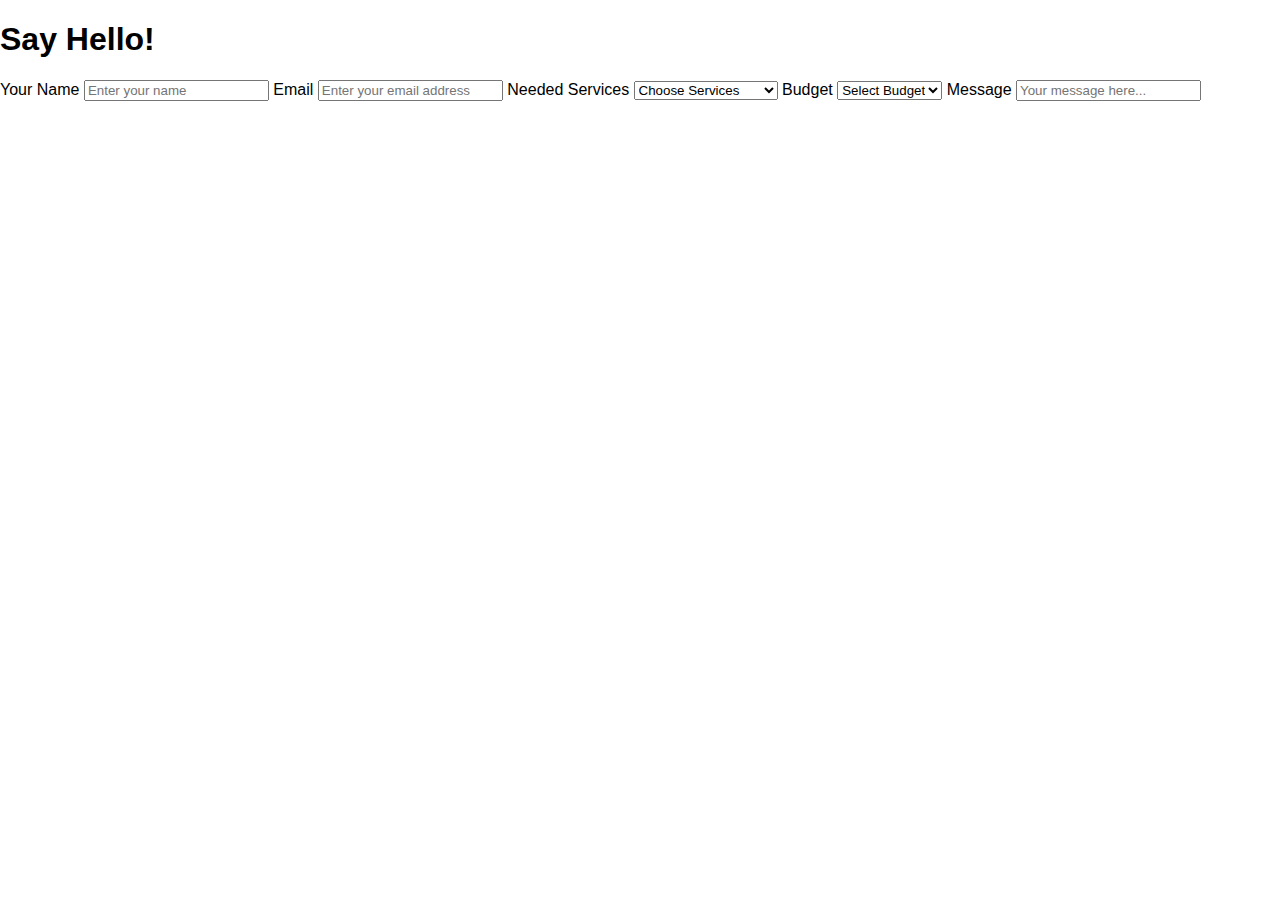
==== index.html @ 76b02730 "HTML initial structure" ====
<!DOCTYPE html>
<html lang="en">
  <head>
    <meta charset="UTF-8" />
    <meta name="viewport" content="width=device-width, initial-scale=1.0" />
    <meta http-equiv="X-UA-Compatible" content="ie=edge" />
    <link rel="stylesheet" href="styles.css" />
    <title>Stylish Form</title>
  </head>
  <body>
    <form>
      <h1>Say Hello!</h1>

      <label for="username">Your Name</label>
      <input placeholder="Enter your name" type="text" name="username" minlength="5" maxlength="15" id="username" required>

      <label for="email">Email</label>
      <input placeholder="Enter your email address" type="email" name="email" id="email" required>

      <label for="service">Needed Services</label>
      <select name="service" id="service" required>
        <option value="">Choose Services</option>
        <option value="Mental health care">Mental health care</option>
        <option value="Physical theraphy">Physical theraphy</option>
        <option value="Dental care">Dental care</option>
        <option value="Pharmaceutical care">Pharmaceutical care</option>
        <option value="Nutritional support">Nutritional support</option>
      </select>

      <label for="budget">Budget</label>
      <select name="budget" id="budget">
        <option value="">Select Budget</option>
        <option value="£500-£1000">£500-£1000</option>
        <option value="£1000-£2000">£1000-£2000</option>
        <option value="£2000-£3000">£2000-£3000</option>
      </select>

      <label for="message">Message</label>
      <input placeholder="Your message here..." type="text" name="message" id="message">
    </form>
  </body>
</html>
---- styles.css ----
* {
    box-sizing: border-box;
}

body {
    font-family: sans-serif;
    margin: 0;
    padding: 0;
}
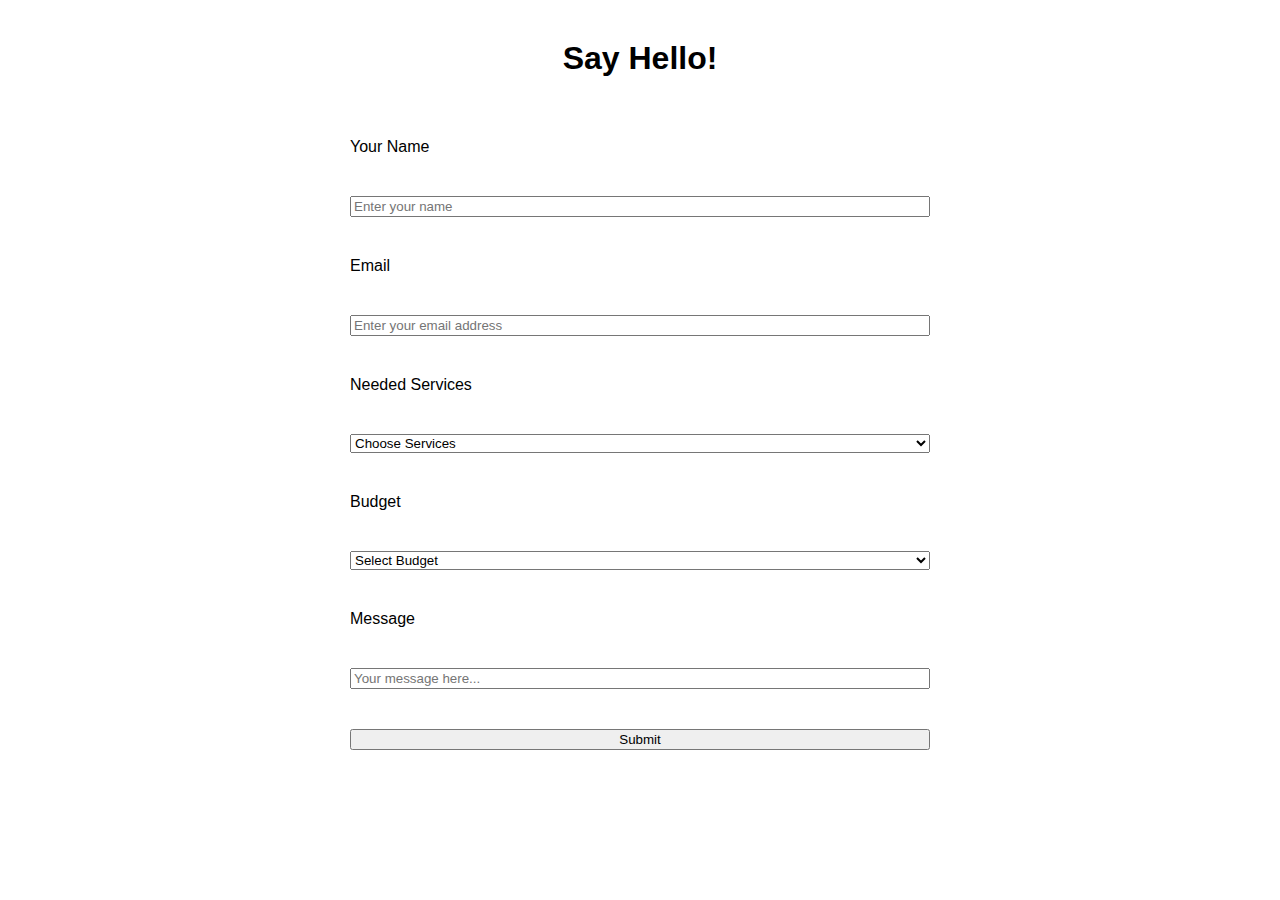
==== commit bebf213f: "One column grid added" ====
--- a/index.html
+++ b/index.html
@@ -8,7 +8,8 @@
     <title>Stylish Form</title>
   </head>
   <body>
-    <form>
+    <form class="center-wrapper block one-column-grid">
+
       <h1>Say Hello!</h1>
 
       <label for="username">Your Name</label>
@@ -28,7 +29,7 @@
       </select>
 
       <label for="budget">Budget</label>
-      <select name="budget" id="budget">
+      <select name="budget" id="budget" required>
         <option value="">Select Budget</option>
         <option value="£500-£1000">£500-£1000</option>
         <option value="£1000-£2000">£1000-£2000</option>
@@ -37,6 +38,8 @@
 
       <label for="message">Message</label>
       <input placeholder="Your message here..." type="text" name="message" id="message">
+
+      <button type="Submit">Submit</button>
     </form>
   </body>
 </html>--- a/styles.css
+++ b/styles.css
@@ -8,3 +8,22 @@
     padding: 0;
 }
 
+h1 {
+    text-align: center;
+}
+
+.center-wrapper {
+    max-width: 600px;
+    padding-left: 10px;
+    padding-right: 10px;
+    margin: 0 auto;
+}
+
+.block > * {
+    margin-top: 40px;
+  }
+
+  .one-column-grid {
+      display: grid;
+      grid-template-columns: 1fr;
+  }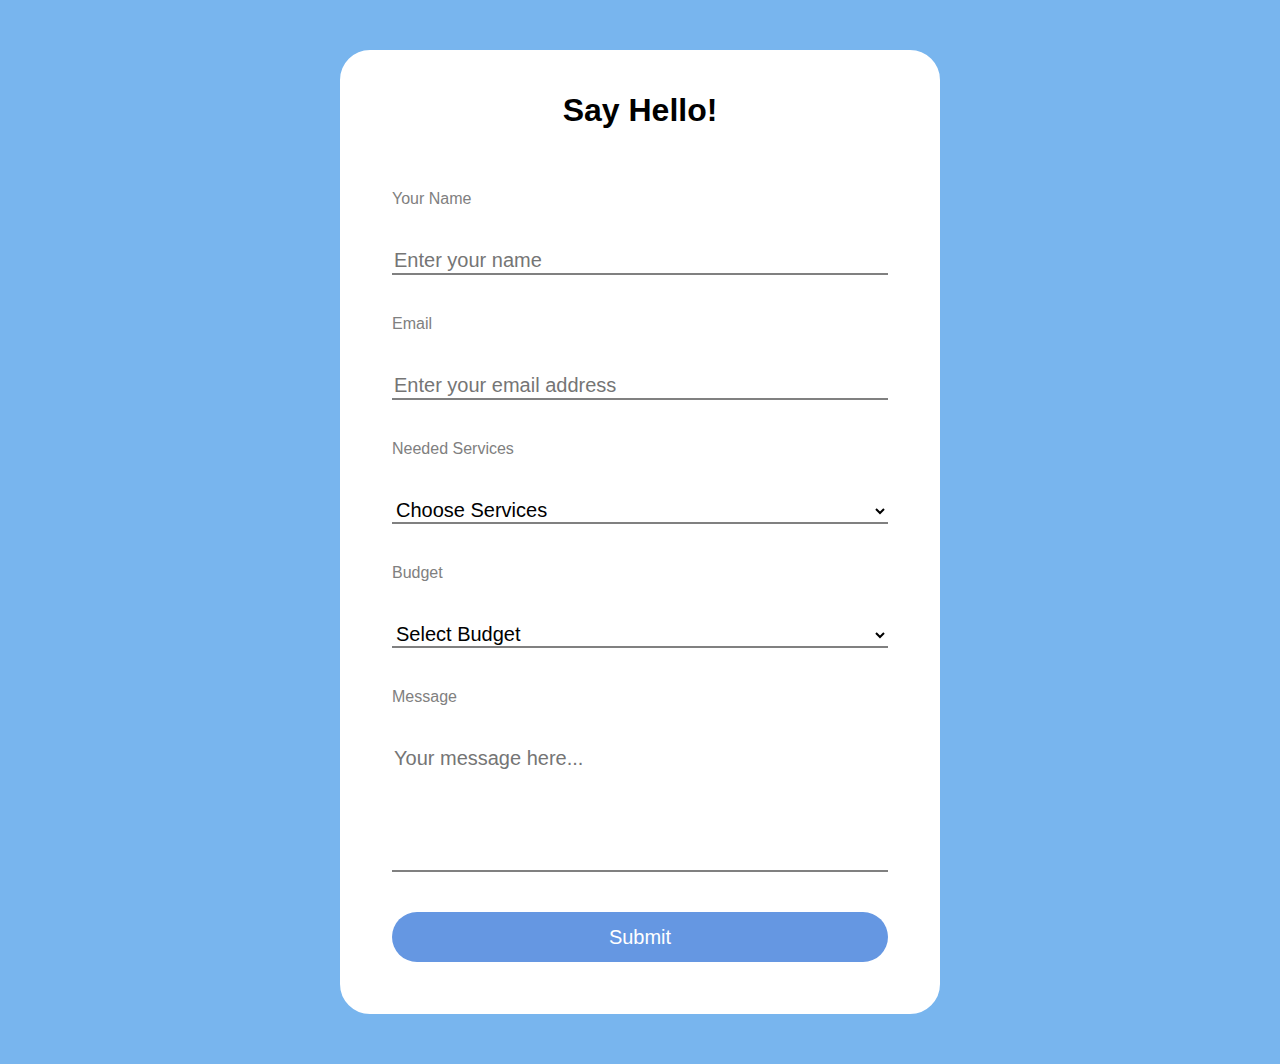
==== commit 7258ec0a: "Styling done" ====
--- a/index.html
+++ b/index.html
@@ -35,9 +35,9 @@
         <option value="£1000-£2000">£1000-£2000</option>
         <option value="£2000-£3000">£2000-£3000</option>
       </select>
-
+      
       <label for="message">Message</label>
-      <input placeholder="Your message here..." type="text" name="message" id="message">
+      <input class="message-section" placeholder="Your message here..." type="text" name="message" id="message">
 
       <button type="Submit">Submit</button>
     </form>
--- a/styles.css
+++ b/styles.css
@@ -6,6 +6,7 @@
     font-family: sans-serif;
     margin: 0;
     padding: 0;
+    background-color: rgb(120, 181, 238);
 }
 
 h1 {
@@ -14,16 +15,50 @@
 
 .center-wrapper {
     max-width: 600px;
-    padding-left: 10px;
-    padding-right: 10px;
-    margin: 0 auto;
+    padding-left: 50px;
+    padding-right: 50px;
+    padding-bottom: 50px;
+    margin: 50px auto;
+    border: 2px solid rgb(255, 255, 255);
+    background-color: rgb(255, 255, 255);
+    border-radius: 30px;
 }
 
 .block > * {
     margin-top: 40px;
   }
 
-  .one-column-grid {
-      display: grid;
-      grid-template-columns: 1fr;
-  }+.one-column-grid {
+    display: grid;
+    grid-template-columns: 1fr;
+}
+
+label {
+    color: grey;
+}
+
+input,
+select {
+  font-size: 20px;
+  border: none;
+  border-bottom: 2px solid gray;
+  background-color: rgb(255, 255, 255);
+}
+
+.message-section {
+    padding-bottom: 100px;
+}
+
+button {
+    height: 50px;
+    border-radius: 50px;
+    color: white;
+    background-color: rgb(101, 151, 226);
+    border-color: rgb(101, 151, 226);
+    font-size: 20px;
+    border: none;
+}
+
+button:hover {
+    opacity: 0.8;
+}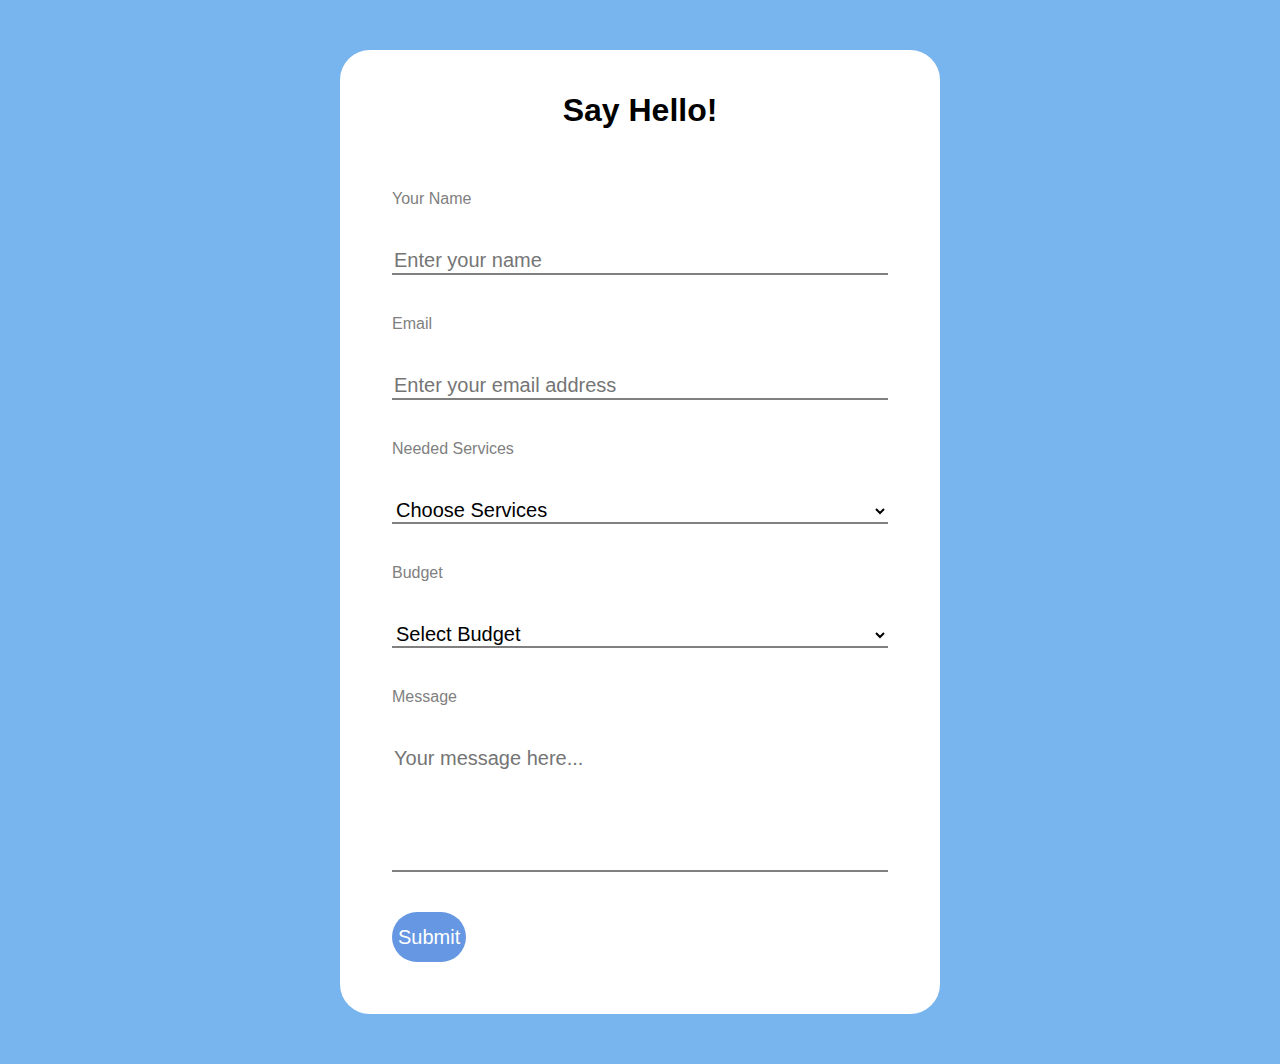
==== commit 17614656: "Adding a second page" ====
--- a/index.html
+++ b/index.html
@@ -39,7 +39,7 @@
       <label for="message">Message</label>
       <input class="message-section" placeholder="Your message here..." type="text" name="message" id="message">
 
-      <button type="Submit">Submit</button>
+      <a href="/thankyou/thankyou.html" target="_blank"><button type="Submit">Submit</button></a>
     </form>
   </body>
 </html>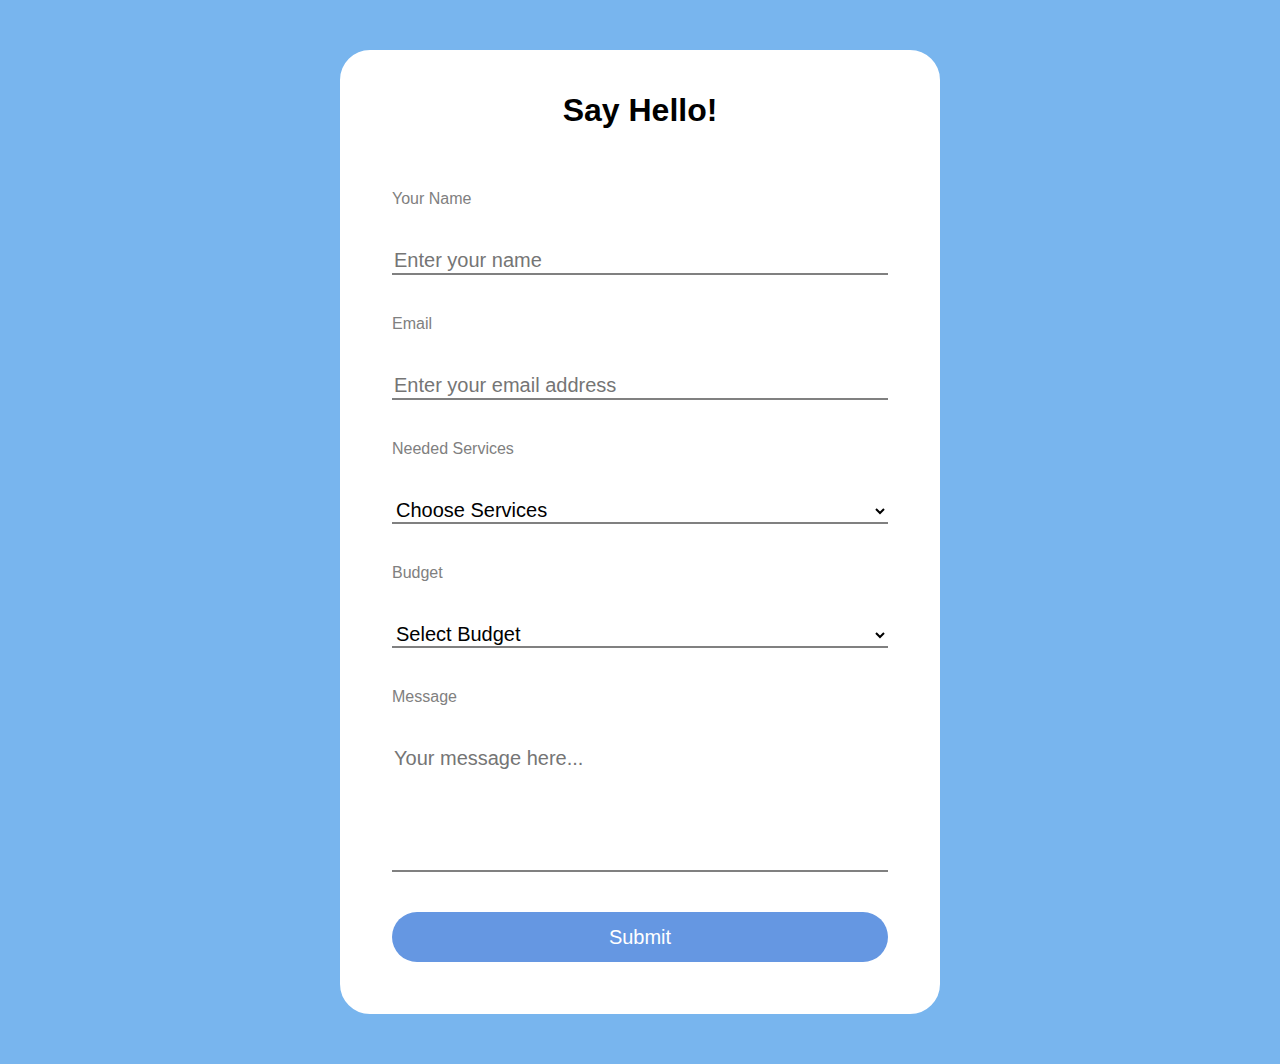
==== commit f08efb26: "Second page added" ====
--- a/index.html
+++ b/index.html
@@ -8,7 +8,7 @@
     <title>Stylish Form</title>
   </head>
   <body>
-    <form class="center-wrapper block one-column-grid">
+    <form action="/thankyou/thankyou.html" class="center-wrapper block one-column-grid">
 
       <h1>Say Hello!</h1>
 
@@ -39,7 +39,7 @@
       <label for="message">Message</label>
       <input class="message-section" placeholder="Your message here..." type="text" name="message" id="message">
 
-      <a href="/thankyou/thankyou.html" target="_blank"><button type="Submit">Submit</button></a>
+      <button type="Submit">Submit</button>
     </form>
   </body>
 </html>